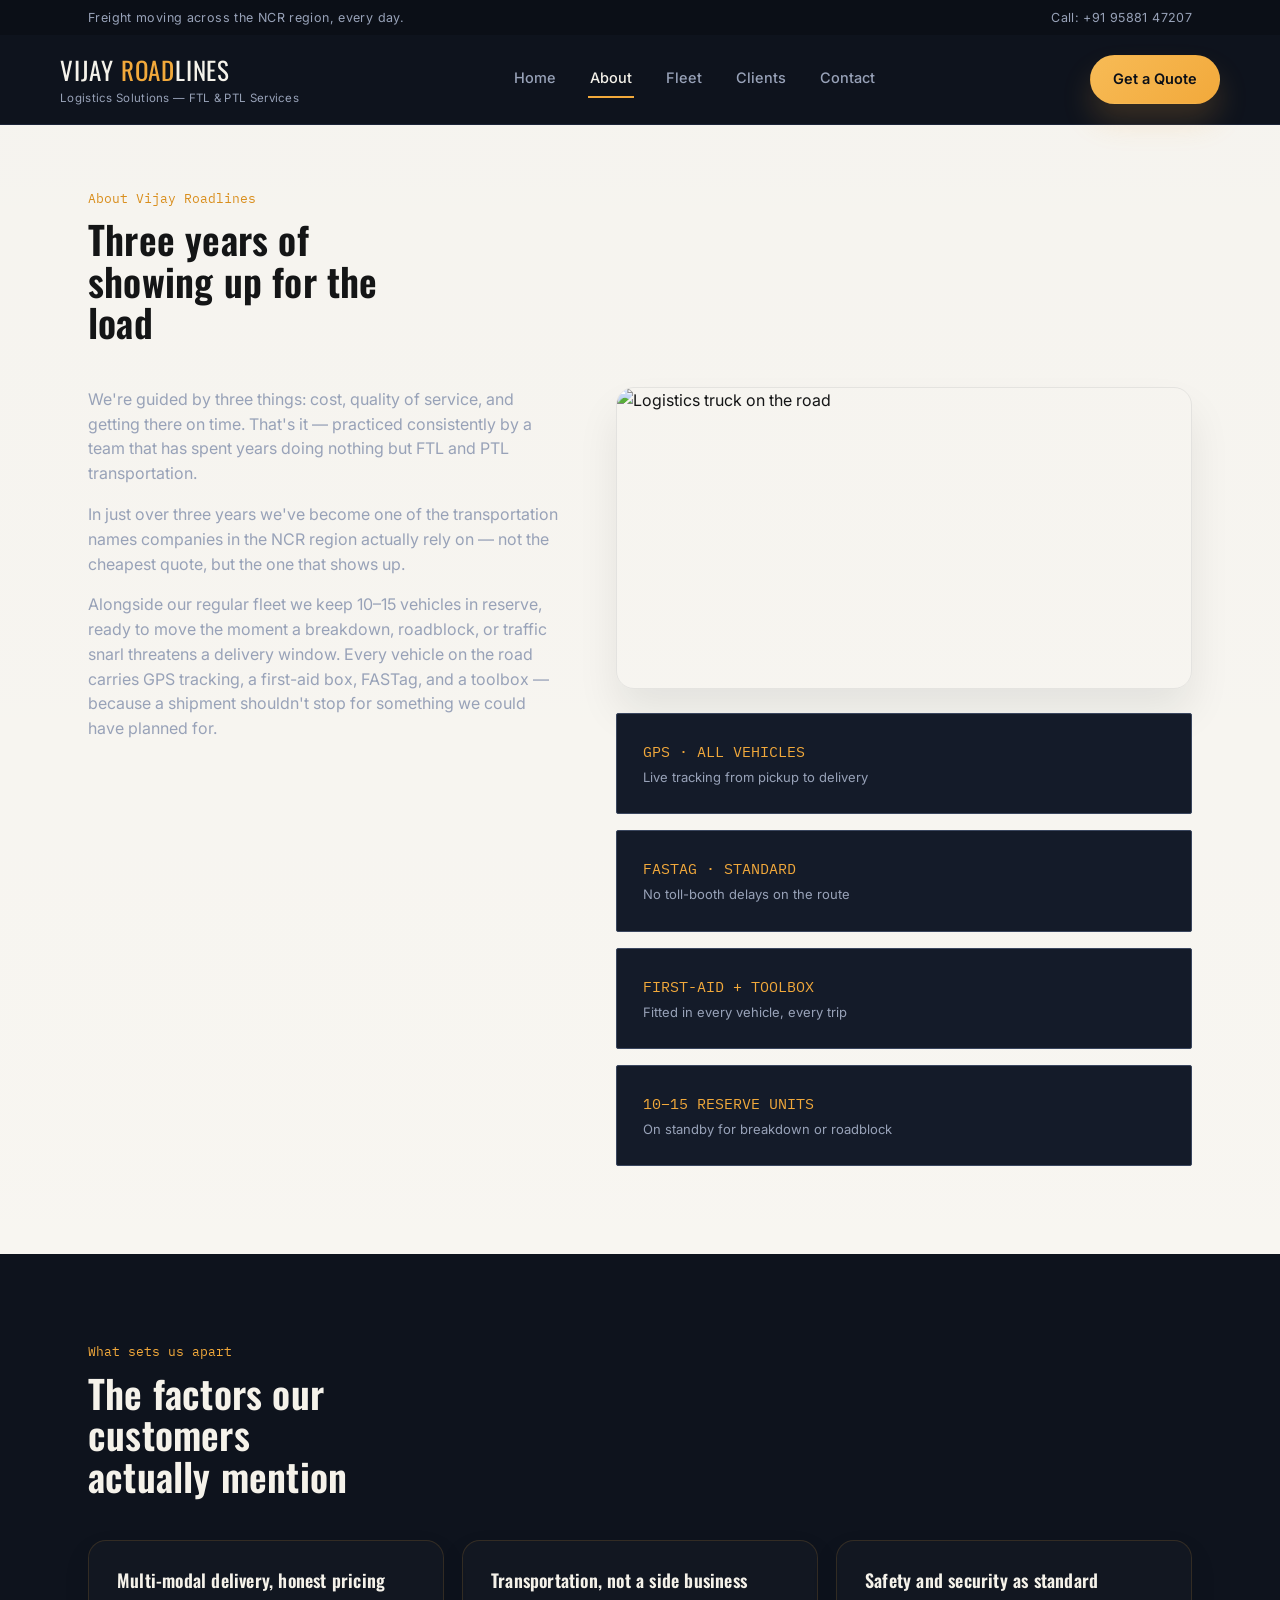
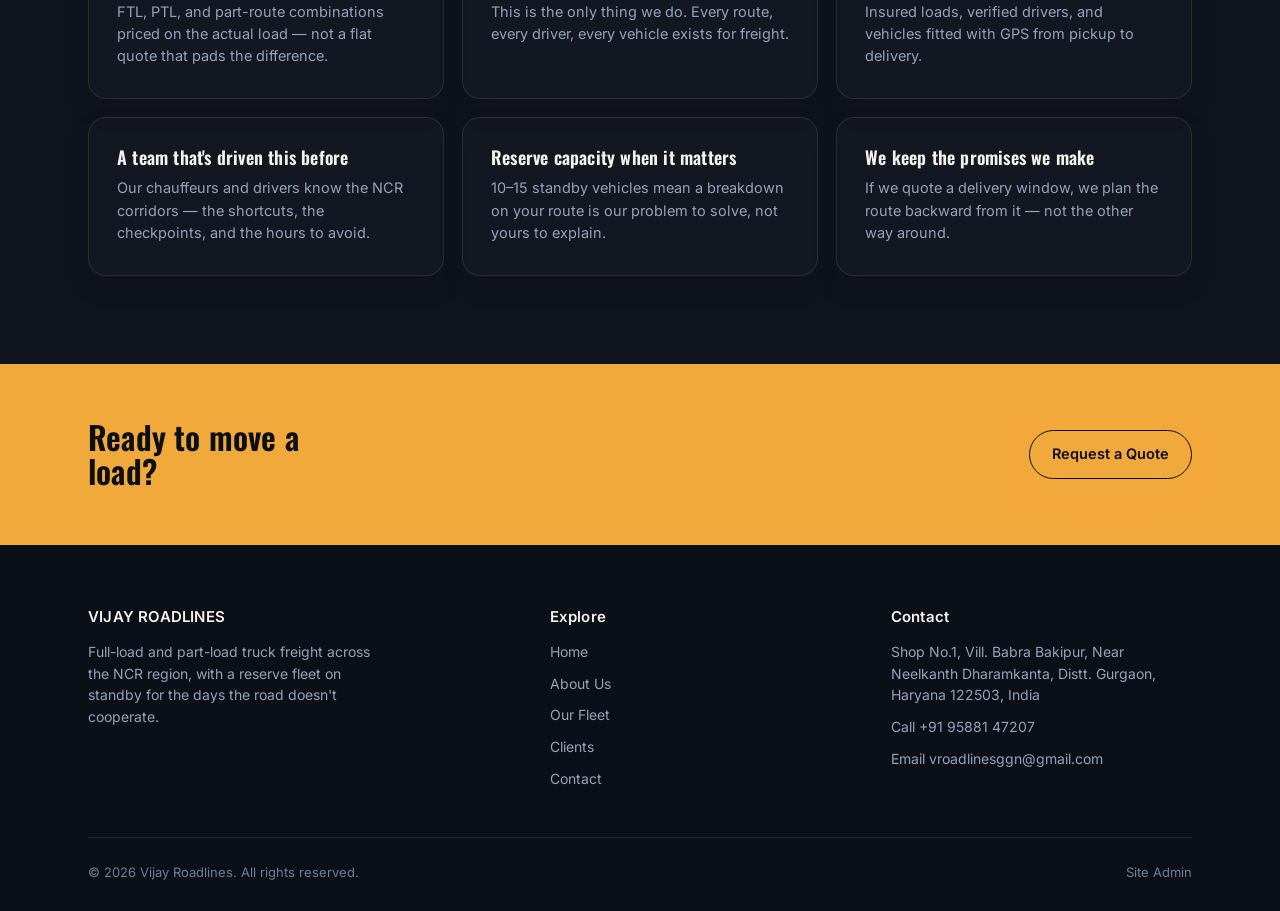
==== about.html @ 7ae30015 "Deploy Vijay Roadlines website" ====
<!doctype html>
<html lang="en">
<head>
<meta charset="UTF-8">
<meta name="viewport" content="width=device-width, initial-scale=1.0">
<title>About Us | Vijay Roadlines</title>
<meta name="description" content="Vijay Roadlines has moved FTL and PTL freight across the NCR region for over three years, with GPS-tracked vehicles and a standing reserve fleet.">
<link rel="icon" href="data:,">
<link rel="preconnect" href="https://fonts.googleapis.com">
<link rel="preconnect" href="https://fonts.gstatic.com" crossorigin>
<link href="https://fonts.googleapis.com/css2?family=Oswald:wght@500;600;700&family=Inter:wght@400;500;600;700&family=IBM+Plex+Mono:wght@500;600&display=swap" rel="stylesheet">
<link rel="stylesheet" href="css/style.css">
</head>
<body>
<div class="top-strip">
  <div class="container">
    <span>Freight moving across the NCR region, every day.</span>
    <a href="tel:+919588147207" data-cms-tel>Call: <span data-cms="site.phone">+91 95881 47207</span></a>
  </div>
</div>
<header class="site-header">
  <div class="container nav-row">
    <a href="index.html" class="brand">
      <span class="name">VIJAY <span>ROAD</span>LINES</span>
      <span class="tag" data-cms="site.tagline">Logistics Solutions — FTL & PTL Services</span>
    </a>
    <nav class="main-nav">
      <a href="index.html" class="">Home</a>
      <a href="about.html" class="active">About</a>
      <a href="fleet.html" class="">Fleet</a>
      <a href="clients.html" class="">Clients</a>
      <a href="contact.html" class="">Contact</a>
    </nav>
    <div class="nav-cta">
      <a href="contact.html" class="btn btn-amber">Get a Quote</a>
      <button class="menu-toggle" aria-label="Toggle menu">&#9776;</button>
    </div>
  </div>
  <div class="mobile-nav">
    <a href="index.html">Home</a>
    <a href="about.html">About</a>
    <a href="fleet.html">Fleet</a>
    <a href="clients.html">Clients</a>
    <a href="contact.html">Contact</a>
  </div>
</header>

<section style="padding-top:64px;">
  <div class="container">
    <div class="section-head">
      <span class="kicker" style="color:#d98e1d;" data-cms="about.kicker">About Vijay Roadlines</span>
      <h2>Three years of showing up for the load</h2>
    </div>
    <div class="about-split">
      <div class="about-copy">
        <p data-cms="about.body1">We're guided by three things: cost, quality of service, and getting there on time. That's it — practiced consistently by a team that has spent years doing nothing but FTL and PTL transportation.</p>
        <p data-cms="about.body2">In just over three years we've become one of the transportation names companies in the NCR region actually rely on — not the cheapest quote, but the one that shows up.</p>
        <p data-cms="about.body3">Alongside our regular fleet we keep 10&ndash;15 vehicles in reserve, ready to move the moment a breakdown, roadblock, or traffic snarl threatens a delivery window. Every vehicle on the road carries GPS tracking, a first-aid box, FASTag, and a toolbox &mdash; because a shipment shouldn't stop for something we could have planned for.</p>
      </div>
      <div class="about-side-panel">
        <div class="about-photo-card">
          <img src="https://images.unsplash.com/photo-1601584115197-04ecc0da31d7?auto=format&fit=crop&w=1000&q=80" alt="Logistics truck on the road">
        </div>
        <div class="figure"><div class="value">GPS &middot; ALL VEHICLES</div><div class="label">Live tracking from pickup to delivery</div></div>
        <div class="figure"><div class="value">FASTAG &middot; STANDARD</div><div class="label">No toll-booth delays on the route</div></div>
        <div class="figure"><div class="value">FIRST-AID + TOOLBOX</div><div class="label">Fitted in every vehicle, every trip</div></div>
        <div class="figure"><div class="value">10&ndash;15 RESERVE UNITS</div><div class="label">On standby for breakdown or roadblock</div></div>
      </div>
    </div>
  </div>
</section>

<section class="on-dark">
  <div class="container">
    <div class="section-head">
      <span class="kicker">What sets us apart</span>
      <h2>The factors our customers actually mention</h2>
    </div>
    <div class="why-grid" data-repeat="why"></div>
  </div>
</section>
<div class="cta-banner">
  <div class="container">
    <h2>Ready to move a load?</h2>
    <a href="contact.html" class="btn btn-outline-dark" style="border-color:#0b0f17;color:#0b0f17;">Request a Quote</a>
  </div>
</div>
<footer class="site-footer">
  <div class="container">
    <div class="footer-grid">
      <div>
        <h4>VIJAY ROADLINES</h4>
        <p style="max-width:34ch;color:#98a2b8;font-size:14px;">Full-load and part-load truck freight across the NCR region, with a reserve fleet on standby for the days the road doesn't cooperate.</p>
      </div>
      <div>
        <h4>Explore</h4>
        <ul>
          <li><a href="index.html">Home</a></li>
          <li><a href="about.html">About Us</a></li>
          <li><a href="fleet.html">Our Fleet</a></li>
          <li><a href="clients.html">Clients</a></li>
          <li><a href="contact.html">Contact</a></li>
        </ul>
      </div>
      <div>
        <h4>Contact</h4>
        <ul>
          <li data-cms="site.address">Shop No.1, Vill. Babra Bakipur, Near Neelkanth Dharamkanta, Distt. Gurgaon, Haryana 122503, India</li>
          <li><a href="tel:+919588147207" data-cms-tel>Call <span data-cms="site.phone">+91 95881 47207</span></a></li>
          <li><a href="mailto:vroadlinesggn@gmail.com" data-cms-mail>Email <span data-cms="site.email">vroadlinesggn@gmail.com</span></a></li>
        </ul>
      </div>
    </div>
    <div class="footer-bottom">
      <span>&copy; 2026 Vijay Roadlines. All rights reserved.</span>
      <a href="admin.html">Site Admin</a>
    </div>
  </div>
</footer>
<script src="js/site.js"></script>
</body>
</html>
---- css/style.css ----
/* ============================================================
   Vijay Roadlines — design tokens
   Palette: night asphalt + signal amber, a freight-manifest
   accent in mono type for specs/figures.
   ============================================================ */
:root {
	--navy-950: #0b0f17;
	--navy-900: #0e131d;
	--navy-800: #141b29;
	--navy-700: #1c2437;
	--steel-600: #3a465e;
	--steel-500: #5b6b88;
	--amber-500: #f2a93b;
	--amber-600: #d98e1d;
	--amber-100: #fce8c4;
	--paper-100: #f5f2ea;
	--paper-050: #faf8f3;
	--ink-900: #141516;
	--slate-400: #98a2b8;
	--slate-500: #727e93;
	--slate-600: #565f70;

	--font-display: 'Oswald', 'Arial Narrow', sans-serif;
	--font-body: 'Inter', -apple-system, BlinkMacSystemFont, sans-serif;
	--font-mono: 'IBM Plex Mono', 'Courier New', monospace;

	--container: 1160px;
}

*,
*::before,
*::after {
	box-sizing: border-box;
}

html {
	scroll-behavior: smooth;
}

body {
	margin: 0;
	font-family: var(--font-body);
	background:
		linear-gradient(180deg, rgba(15, 18, 25, 0.02), rgba(15, 18, 25, 0.00)),
		var(--paper-050);
	color: var(--ink-900);
	line-height: 1.55;
	-webkit-font-smoothing: antialiased;
}

img {
	max-width: 100%;
	display: block;
}

a {
	color: inherit;
	text-decoration: none;
}

h1,
h2,
h3,
h4 {
	font-family: var(--font-display);
	font-weight: 600;
	margin: 0;
	letter-spacing: 0.2px;
	line-height: 1.08;
}

p {
	margin: 0;
}

.container {
	max-width: var(--container);
	margin: 0 auto;
	padding: 0 28px;
}

:focus-visible {
	outline: 2px solid var(--amber-500);
	outline-offset: 3px;
}

/* ---------- dashed route rule (the one recurring motif) ---------- */
.route-rule {
	border: none;
	border-top: 2px dashed var(--amber-500);
	opacity: 0.55;
	margin: 0;
}

.route-rule.on-dark {
	opacity: 0.35;
}

/* ---------- header ---------- */
.top-strip {
	background: var(--navy-950);
	color: var(--slate-400);
	font-size: 12.5px;
	letter-spacing: 0.03em;
}

.top-strip .container {
	display: flex;
	justify-content: space-between;
	align-items: center;
	padding-top: 8px;
	padding-bottom: 8px;
	gap: 16px;
	flex-wrap: wrap;
}

.top-strip a:hover {
	color: var(--amber-500);
}

header.site-header {
	background: var(--navy-900);
	border-bottom: 1px solid var(--navy-700);
	position: sticky;
	top: 0;
	z-index: 50;
}

.nav-row {
	display: flex;
	align-items: center;
	justify-content: space-between;
	padding: 16px 0;
}

.brand {
	display: flex;
	flex-direction: column;
	color: var(--paper-100);
}

.brand .name {
	font-family: var(--font-display);
	font-size: 25px;
	letter-spacing: 0.8px;
}

.brand .name span {
	color: var(--amber-500);
}

.brand .tag {
	font-size: 11.5px;
	color: var(--slate-400);
	letter-spacing: 0.3px;
}

nav.main-nav {
	display: flex;
	align-items: center;
	gap: 30px;
}

nav.main-nav a {
	color: var(--slate-400);
	font-size: 14.5px;
	font-weight: 500;
	padding: 6px 2px;
	border-bottom: 2px solid transparent;
	transition: color .15s ease, border-color .15s ease;
}

nav.main-nav a:hover,
nav.main-nav a.active {
	color: var(--paper-100);
	border-color: var(--amber-500);
}

.btn {
	display: inline-flex;
	align-items: center;
	gap: 8px;
	font-family: var(--font-body);
	font-weight: 600;
	font-size: 14.5px;
	padding: 12px 22px;
	border-radius: 999px;
	border: 1px solid transparent;
	cursor: pointer;
	box-shadow: 0 10px 24px rgba(242, 169, 59, 0.18);
	transition: transform .12s ease, background .15s ease, border-color .15s ease, box-shadow .15s ease;
}

.btn:active {
	transform: translateY(1px);
}

.btn-amber {
	background: linear-gradient(135deg, #f7bb56 0%, #f2a93b 100%);
	color: var(--navy-950);
	box-shadow: 0 18px 30px rgba(242, 169, 59, 0.18);
}

.btn-amber:hover {
	background: linear-gradient(135deg, #f8c86d 0%, #e9961a 100%);
	box-shadow: 0 20px 32px rgba(242, 169, 59, 0.25);
}

.btn-outline {
	background: transparent;
	border-color: var(--steel-600);
	color: var(--paper-100);
}

.btn-outline:hover {
	border-color: var(--amber-500);
	color: var(--amber-500);
}

.btn-outline-dark {
	background: transparent;
	border-color: var(--steel-500);
	color: var(--ink-900);
}

.btn-outline-dark:hover {
	border-color: var(--navy-900);
}

.nav-cta {
	display: flex;
	align-items: center;
	gap: 14px;
}

.menu-toggle {
	display: none;
	background: none;
	border: none;
	color: var(--paper-100);
	font-size: 26px;
	cursor: pointer;
}

/* ---------- hero ---------- */
.hero {
	background:
		radial-gradient(circle at top left, rgba(242, 169, 59, 0.1), transparent 28%),
		linear-gradient(135deg, #0b0f17 0%, #101724 48%, #0d1219 100%);
	color: var(--paper-100);
	position: relative;
	overflow: hidden;
	padding: 76px 0 0;
}

.hero::before {
	content: "";
	position: absolute;
	inset: 0;
	background: linear-gradient(90deg, rgba(7, 10, 16, 0.82), rgba(7, 10, 16, 0.18));
	pointer-events: none;
}

.hero .container {
	display: grid;
	grid-template-columns: 1.2fr 1fr;
	gap: 52px;
	align-items: center;
	padding-bottom: 64px;
	position: relative;
	z-index: 1;
}

.hero-content {
	align-self: center;
}

.hero h1 {
	font-size: clamp(38px, 4.8vw, 68px);
	max-width: 12ch;
	letter-spacing: -0.03em;
}

.hero .subhead {
	margin-top: 22px;
	color: var(--slate-400);
	font-size: 16.5px;
	max-width: 54ch;
	line-height: 1.7;
	font-weight: 500;
}

.hero .cta-row {
	margin-top: 32px;
	display: flex;
	gap: 14px;
	flex-wrap: wrap;
}

.hero-visual {
	display: flex;
	flex-direction: column;
	gap: 22px;
}

.hero-photo-card {
	position: relative;
	border: 1px solid rgba(242, 169, 59, 0.45);
	border-radius: 24px;
	overflow: hidden;
	background: var(--navy-800);
	box-shadow: 0 34px 60px rgba(7, 10, 16, .4);
	transform: translateY(-4px);
}

.hero-photo-card img {
	width: 100%;
	height: 520px;
	object-fit: cover;
	display: block;
}

.hero-overlay {
	position: absolute;
	left: 20px;
	right: 20px;
	bottom: 20px;
	background: rgba(11, 15, 23, 0.82);
	border: 1px solid rgba(242, 169, 59, 0.4);
	backdrop-filter: blur(3px);
	padding: 14px 16px;
	border-radius: 12px;
	display: flex;
	flex-direction: column;
	gap: 4px;
}

.hero-overlay span {
	font-family: var(--font-mono);
	font-size: 11.5px;
	letter-spacing: 0.08em;
	text-transform: uppercase;
	color: var(--amber-500);
}

.hero-overlay strong {
	font-size: 19px;
	color: var(--paper-100);
}

.hero-stats {
	display: grid;
	grid-template-columns: repeat(3, minmax(0, 1fr));
	gap: 18px;
	padding: 18px 20px;
	background: rgba(255, 255, 255, 0.02);
	border: 1px solid rgba(242, 169, 59, 0.22);
	border-radius: 18px;
	backdrop-filter: blur(6px);
	box-shadow: 0 18px 34px rgba(10, 14, 20, 0.22);
}

.hero-stats .stat {
	padding: 4px 0;
}

.hero-stats .stat .value {
	font-family: var(--font-mono);
	font-size: 30px;
	color: var(--amber-500);
	line-height: 1;
}

.hero-stats .stat .label {
	margin-top: 6px;
	font-size: 12.5px;
	color: var(--slate-400);
}

.premium-showcase {
	background: var(--paper-050);
	padding: 28px 0 0;
}

.premium-grid {
	display: grid;
	grid-template-columns: 1.3fr 0.7fr;
	gap: 28px;
}

.premium-photo {
	position: relative;
	overflow: hidden;
	border-radius: 20px;
	border: 1px solid rgba(20, 27, 41, 0.08);
	box-shadow: 0 20px 40px rgba(17, 22, 30, .08);
}

.premium-photo img {
	width: 100%;
	height: 100%;
	object-fit: cover;
	display: block;
}

.large-photo {
	min-height: 360px;
}

.small-photo {
	min-height: 360px;
}

.photo-label {
	position: absolute;
	left: 18px;
	right: 18px;
	bottom: 18px;
	background: rgba(11, 15, 23, 0.72);
	border: 1px solid rgba(242, 169, 59, 0.38);
	backdrop-filter: blur(2px);
	color: var(--paper-100);
	padding: 14px 16px;
	border-radius: 12px;
}

.photo-label span {
	display: block;
	font-family: var(--font-mono);
	font-size: 11px;
	letter-spacing: 0.07em;
	text-transform: uppercase;
	color: var(--amber-500);
	margin-bottom: 4px;
}

.photo-label strong {
	font-size: 20px;
}

/* ---------- generic section ---------- */
section {
	padding: 88px 0;
}

.section-head {
	max-width: 640px;
	margin-bottom: 44px;
}

.kicker {
	font-family: var(--font-mono);
	font-size: 12.5px;
	color: var(--amber-600);
	margin-bottom: 10px;
	display: block;
}

.section-head h2 {
	font-size: clamp(28px, 3vw, 42px);
	max-width: 14ch;
}

.section-head .lede {
	margin-top: 14px;
	color: var(--slate-600);
	font-size: 16px;
	max-width: 56ch;
}

.on-dark {
	background: var(--navy-900);
	color: var(--paper-100);
}

.on-dark .lede {
	color: var(--slate-400);
}

.on-dark .kicker {
	color: var(--amber-500);
}

/* ---------- about split ---------- */
.about-split {
	display: grid;
	grid-template-columns: 0.9fr 1.1fr;
	gap: 56px;
	align-items: start;
}

.about-side-panel {
	display: flex;
	flex-direction: column;
	gap: 16px;
}

.about-photo-card {
	border-radius: 18px;
	overflow: hidden;
	border: 1px solid rgba(20, 27, 41, 0.08);
	box-shadow: 0 24px 42px rgba(17, 22, 30, .08);
	margin-bottom: 8px;
}

.about-photo-card img {
	width: 100%;
	height: 300px;
	object-fit: cover;
	display: block;
}

.about-split .figure {
	border: 1px solid var(--steel-600);
	border-radius: 2px;
	padding: 26px;
	background: var(--navy-800);
}

.about-split .figure .value {
	font-family: var(--font-mono);
	color: var(--amber-500);
	font-size: 15px;
}

.about-split .figure .label {
	font-size: 13px;
	color: var(--slate-400);
	margin-top: 4px;
}

.about-copy p+p {
	margin-top: 16px;
}

.about-copy {
	color: var(--slate-400);
	font-size: 16px;
}

/* ---------- why-us grid ---------- */
.why-grid {
	display: grid;
	grid-template-columns: repeat(3, 1fr);
	gap: 18px;
}

.why-item {
	background: rgba(255, 255, 255, 0.02);
	border: 1px solid rgba(242, 169, 59, 0.15);
	border-radius: 18px;
	padding: 30px 28px;
	box-shadow: 0 12px 28px rgba(11, 15, 23, 0.08);
	transition: transform .15s ease, border-color .15s ease, box-shadow .15s ease;
}

.why-item:hover {
	transform: translateY(-3px);
	border-color: rgba(242, 169, 59, 0.35);
	box-shadow: 0 18px 30px rgba(11, 15, 23, 0.12);
}

.why-item h3 {
	font-size: 18px;
	color: var(--paper-100);
	margin-bottom: 10px;
}

.why-item p {
	color: var(--slate-400);
	font-size: 14.5px;
}

/* ---------- process ---------- */
.process-rail {
	position: relative;
	display: grid;
	grid-template-columns: repeat(4, 1fr);
	gap: 18px;
}

.process-step {
	position: relative;
	padding: 26px 22px 20px;
	background: var(--paper-050);
	border: 1px solid rgba(20, 27, 41, 0.08);
	border-radius: 18px;
	box-shadow: 0 10px 22px rgba(17, 22, 30, 0.04);
}

.process-step .num {
	width: 34px;
	height: 34px;
	border-radius: 50%;
	background: linear-gradient(135deg, var(--amber-500), var(--amber-600));
	border: none;
	color: var(--navy-950);
	font-family: var(--font-mono);
	font-size: 13px;
	display: flex;
	align-items: center;
	justify-content: center;
	position: relative;
	z-index: 1;
	margin-bottom: 20px;
	box-shadow: 0 8px 16px rgba(242, 169, 59, 0.26);
}

.process-step h3 {
	font-size: 17px;
	margin-bottom: 8px;
}

.process-step p {
	color: var(--slate-600);
	font-size: 14px;
	line-height: 1.7;
}

/* ---------- fleet manifest table ---------- */
.fleet-visual {
	margin-bottom: 24px;
	overflow: hidden;
	border-radius: 18px;
	border: 1px solid rgba(20, 27, 41, 0.08);
	box-shadow: 0 24px 42px rgba(17, 22, 30, .08);
}

.fleet-visual img {
	display: block;
	width: 100%;
	height: 360px;
	object-fit: cover;
}

.manifest {
	width: 100%;
	border-collapse: collapse;
	font-family: var(--font-mono);
	font-size: 14.5px;
}

.manifest thead th {
	text-align: left;
	font-family: var(--font-body);
	font-weight: 600;
	font-size: 13px;
	color: var(--slate-500);
	border-bottom: 2px solid var(--navy-900);
	padding: 12px 16px;
}

.manifest tbody td {
	padding: 20px 16px;
	border-bottom: 1px solid #dcd7c9;
	vertical-align: top;
}

.manifest tbody tr:hover {
	background: var(--amber-100);
}

.manifest .cat {
	font-family: var(--font-body);
	font-weight: 600;
	font-size: 15.5px;
}

/* ---------- services rows ---------- */
.service-row {
	display: grid;
	grid-template-columns: 220px 1fr;
	gap: 32px;
	padding: 28px 0;
	border-bottom: 1px solid #dcd7c9;
}

.service-row h3 {
	font-size: 20px;
}

.service-row p {
	color: var(--slate-600);
	font-size: 15px;
	max-width: 60ch;
}

/* ---------- clients ---------- */
.client-strip {
	display: flex;
	flex-wrap: wrap;
	gap: 14px;
}

.client-chip {
	font-family: var(--font-mono);
	font-size: 14.5px;
	border: 1px solid rgba(242, 169, 59, 0.25);
	background: rgba(242, 169, 59, 0.04);
	color: var(--paper-100);
	padding: 12px 20px;
	border-radius: 999px;
	box-shadow: 0 8px 18px rgba(11, 15, 23, 0.08);
}

/* ---------- contact ---------- */
.contact-grid {
	display: grid;
	grid-template-columns: 1fr 1fr;
	gap: 56px;
}

.contact-side-panel {
	display: flex;
	flex-direction: column;
}

.contact-photo-card {
	overflow: hidden;
	border-radius: 12px;
	border: 1px solid rgba(242, 169, 59, 0.28);
	margin-bottom: 8px;
}

.contact-photo-card img {
	width: 100%;
	height: 220px;
	object-fit: cover;
	display: block;
}

.info-line {
	display: flex;
	gap: 14px;
	padding: 14px 0;
	border-bottom: 1px solid var(--navy-700);
}

.info-line .k {
	width: 110px;
	color: var(--slate-400);
	font-size: 13px;
	font-family: var(--font-mono);
	flex-shrink: 0;
	padding-top: 2px;
}

.info-line .v {
	font-size: 15.5px;
}

form.contact-form {
	display: flex;
	flex-direction: column;
	gap: 16px;
}

form.contact-form label {
	font-size: 13px;
	color: var(--slate-600);
	margin-bottom: 6px;
	display: block;
}

form.contact-form input,
form.contact-form select,
form.contact-form textarea {
	width: 100%;
	font-family: var(--font-body);
	font-size: 15px;
	padding: 12px 14px;
	border: 1px solid #c9c3b2;
	border-radius: 3px;
	background: var(--paper-050);
	color: var(--ink-900);
}

form.contact-form textarea {
	resize: vertical;
	min-height: 110px;
}

.form-row-2 {
	display: grid;
	grid-template-columns: 1fr 1fr;
	gap: 16px;
}

.form-note {
	font-size: 12.5px;
	color: var(--slate-600);
	margin-top: 6px;
}

/* ---------- CTA banner ---------- */
.cta-banner {
	background: var(--amber-500);
	color: var(--navy-950);
	padding: 56px 0;
}

.cta-banner .container {
	display: flex;
	align-items: center;
	justify-content: space-between;
	gap: 24px;
	flex-wrap: wrap;
}

.cta-banner h2 {
	font-size: clamp(24px, 3vw, 32px);
	max-width: 14ch;
}

/* ---------- footer ---------- */
footer.site-footer {
	background: var(--navy-950);
	color: var(--slate-400);
	padding: 64px 0 28px;
}

.footer-grid {
	display: grid;
	grid-template-columns: 1.4fr 1fr 1fr;
	gap: 40px;
}

.footer-grid h4 {
	color: var(--paper-100);
	font-size: 15px;
	margin-bottom: 16px;
	font-family: var(--font-body);
}

.footer-grid ul {
	list-style: none;
	margin: 0;
	padding: 0;
	display: flex;
	flex-direction: column;
	gap: 10px;
	font-size: 14px;
}

.footer-grid ul a:hover {
	color: var(--amber-500);
}

.footer-bottom {
	margin-top: 48px;
	padding-top: 24px;
	border-top: 1px solid var(--navy-700);
	display: flex;
	justify-content: space-between;
	font-size: 13px;
	color: var(--slate-500);
	flex-wrap: wrap;
	gap: 10px;
}

.footer-bottom a:hover {
	color: var(--amber-500);
}

/* ---------- utility ---------- */
.pill {
	display: inline-block;
	font-family: var(--font-mono);
	font-size: 12px;
	color: var(--amber-500);
	border: 1px solid var(--amber-600);
	padding: 4px 10px;
	border-radius: 2px;
	margin-bottom: 18px;
}

/* ---------- responsive ---------- */
@media (max-width:900px) {
	nav.main-nav {
		display: none;
	}

	.menu-toggle {
		display: block;
	}

	.hero .container {
		grid-template-columns: 1fr;
	}

	.hero-stats {
		border-left: none;
		border-top: 2px dashed var(--amber-500);
		padding-left: 0;
		padding-top: 24px;
		flex-direction: row;
		flex-wrap: wrap;
		gap: 28px;
	}

	.about-split {
		grid-template-columns: 1fr;
	}

	.why-grid {
		grid-template-columns: 1fr 1fr;
	}

	.process-rail {
		grid-template-columns: 1fr 1fr;
		row-gap: 32px;
	}

	.process-rail::before {
		display: none;
	}

	.contact-grid {
		grid-template-columns: 1fr;
	}

	.footer-grid {
		grid-template-columns: 1fr 1fr;
	}

	.service-row {
		grid-template-columns: 1fr;
		gap: 10px;
	}
}

@media (max-width:560px) {
	.why-grid {
		grid-template-columns: 1fr;
	}

	.process-rail {
		grid-template-columns: 1fr;
	}

	.form-row-2 {
		grid-template-columns: 1fr;
	}

	.footer-grid {
		grid-template-columns: 1fr;
	}

	.cta-banner .container {
		flex-direction: column;
		align-items: flex-start;
	}
}

/* nav mobile drawer */
.mobile-nav {
	display: none;
	flex-direction: column;
	background: var(--navy-900);
	border-top: 1px solid var(--navy-700);
	padding: 10px 0;
}

.mobile-nav.open {
	display: flex;
}

.mobile-nav a {
	color: var(--slate-400);
	padding: 12px 28px;
	font-size: 15px;
}

.mobile-nav a:hover {
	color: var(--amber-500);
}
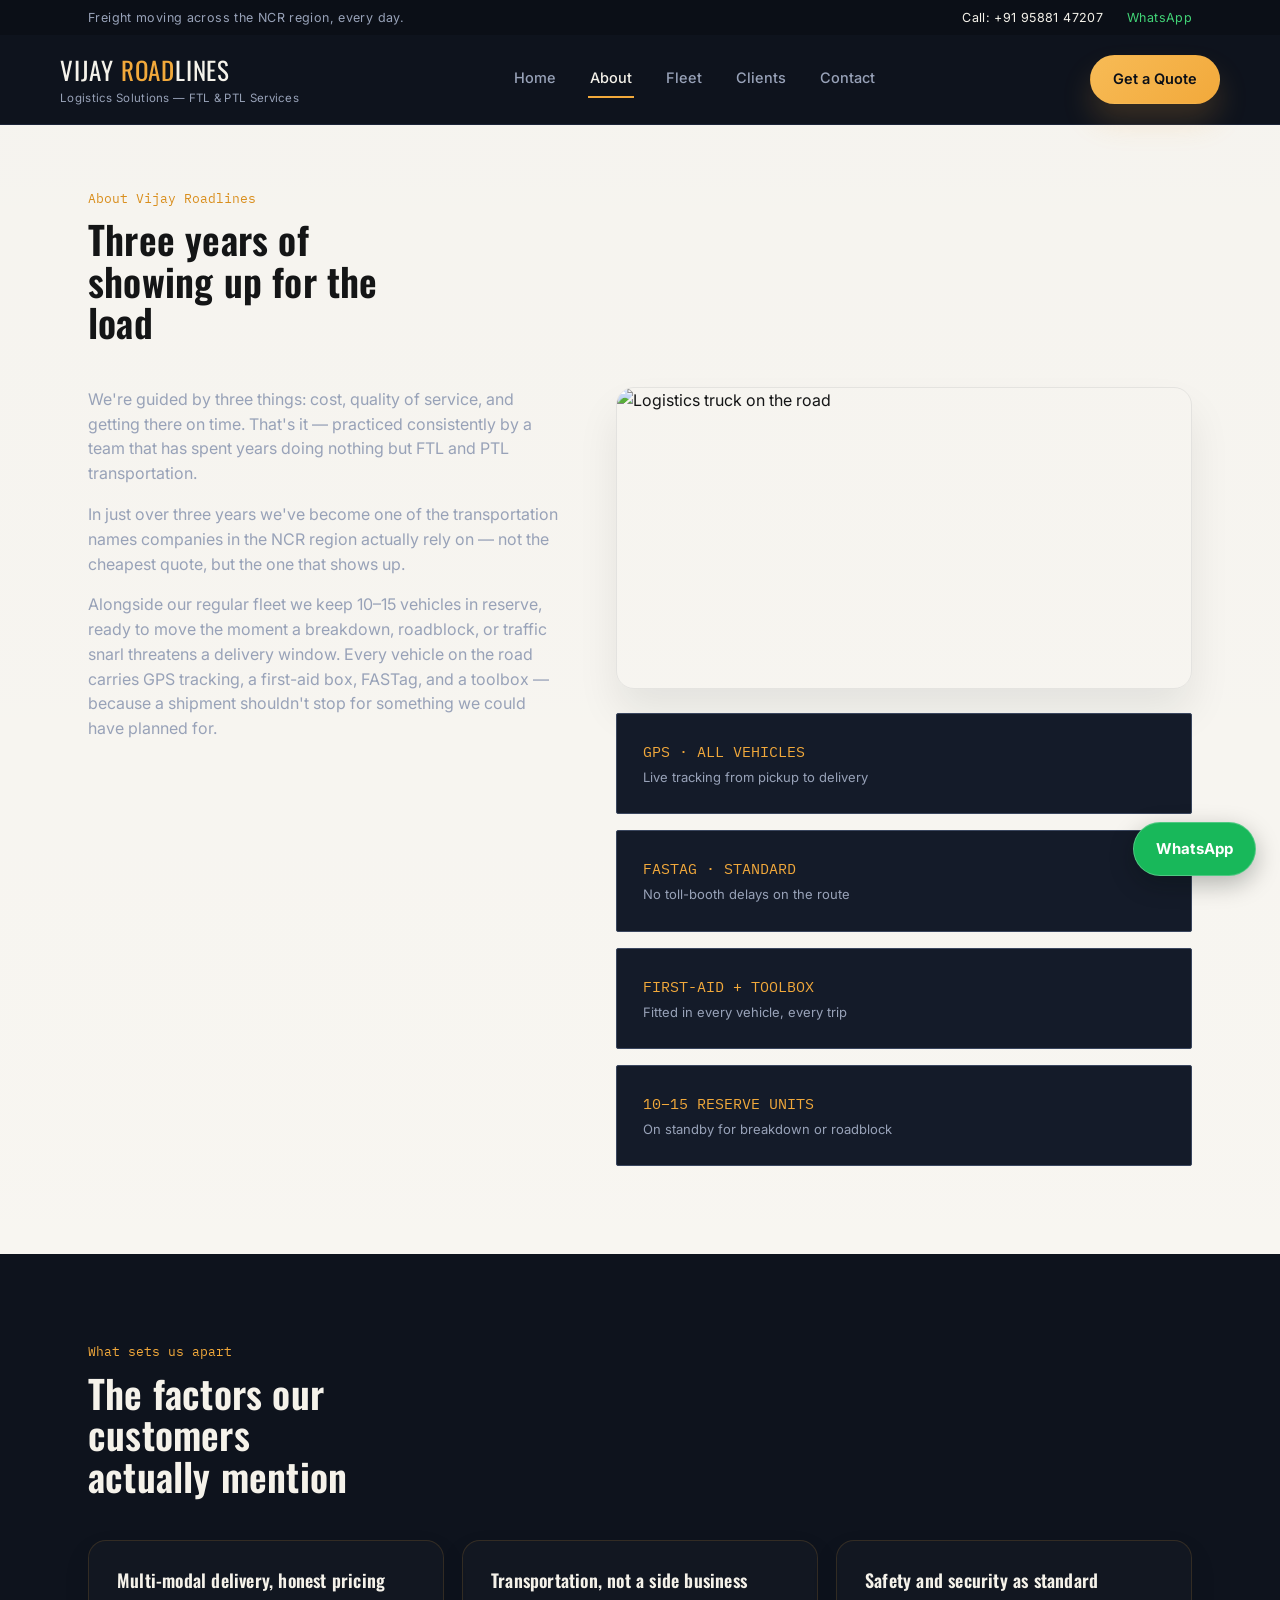
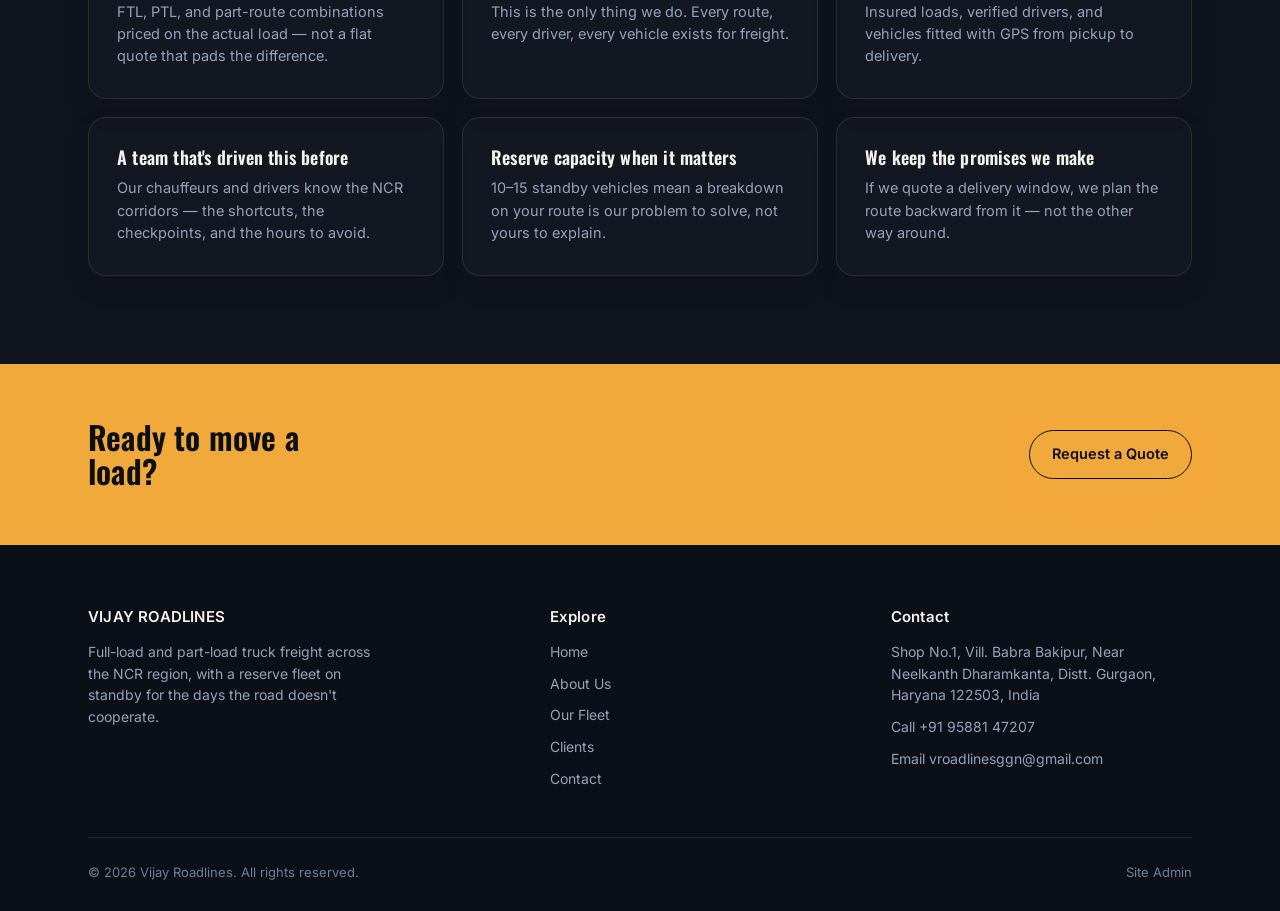
==== commit 4e68eb9e: "Add quick call and WhatsApp contacts" ====
--- a/about.html
+++ b/about.html
@@ -15,7 +15,10 @@
 <div class="top-strip">
   <div class="container">
     <span>Freight moving across the NCR region, every day.</span>
-    <a href="tel:+919588147207" data-cms-tel>Call: <span data-cms="site.phone">+91 95881 47207</span></a>
+    <div class="top-strip-actions">
+      <a href="tel:+919588147207" data-cms-tel>Call: <span data-cms="site.phone">+91 95881 47207</span></a>
+      <a href="https://wa.me/919588147207" data-cms-wa>WhatsApp</a>
+    </div>
   </div>
 </div>
 <header class="site-header">
@@ -44,6 +47,8 @@
     <a href="contact.html">Contact</a>
   </div>
 </header>
+
+<a class="whatsapp-float" href="https://wa.me/919588147207" data-cms-wa aria-label="Chat with Vijay Roadlines on WhatsApp">WhatsApp</a>
 
 <section style="padding-top:64px;">
   <div class="container">
--- a/css/style.css
+++ b/css/style.css
@@ -114,8 +114,48 @@
 	flex-wrap: wrap;
 }
 
-.top-strip a:hover {
-	color: var(--amber-500);
+.top-strip-actions {
+	display: flex;
+	align-items: center;
+	gap: 24px;
+}
+
+.top-strip-actions a {
+	color: var(--paper-100);
+	white-space: nowrap;
+}
+
+.top-strip-actions a[data-cms-wa] {
+	color: #42d477;
+}
+
+.top-strip-actions a:hover {
+	color: var(--amber-500);
+}
+
+.whatsapp-float {
+	position: fixed;
+	right: 24px;
+	bottom: 24px;
+	z-index: 60;
+	display: inline-flex;
+	align-items: center;
+	justify-content: center;
+	min-height: 54px;
+	padding: 0 22px;
+	border: 1px solid rgba(255, 255, 255, 0.24);
+	border-radius: 999px;
+	background: #18b85a;
+	color: #fff;
+	font-size: 15px;
+	font-weight: 700;
+	box-shadow: 0 8px 24px rgba(5, 16, 11, 0.28);
+	transition: transform .15s ease, background .15s ease;
+}
+
+.whatsapp-float:hover {
+	transform: translateY(-2px);
+	background: #119c4a;
 }
 
 header.site-header {
@@ -930,6 +970,34 @@
 }
 
 @media (max-width:560px) {
+	.top-strip .container {
+		justify-content: center;
+		padding-top: 7px;
+		padding-bottom: 7px;
+	}
+
+	.top-strip .container > span {
+		display: none;
+	}
+
+	.top-strip-actions {
+		width: 100%;
+		justify-content: center;
+		gap: 18px;
+	}
+
+	.top-strip-actions a {
+		font-size: 12px;
+	}
+
+	.whatsapp-float {
+		right: 14px;
+		bottom: 14px;
+		min-height: 48px;
+		padding: 0 18px;
+		font-size: 14px;
+	}
+
 	.why-grid {
 		grid-template-columns: 1fr;
 	}
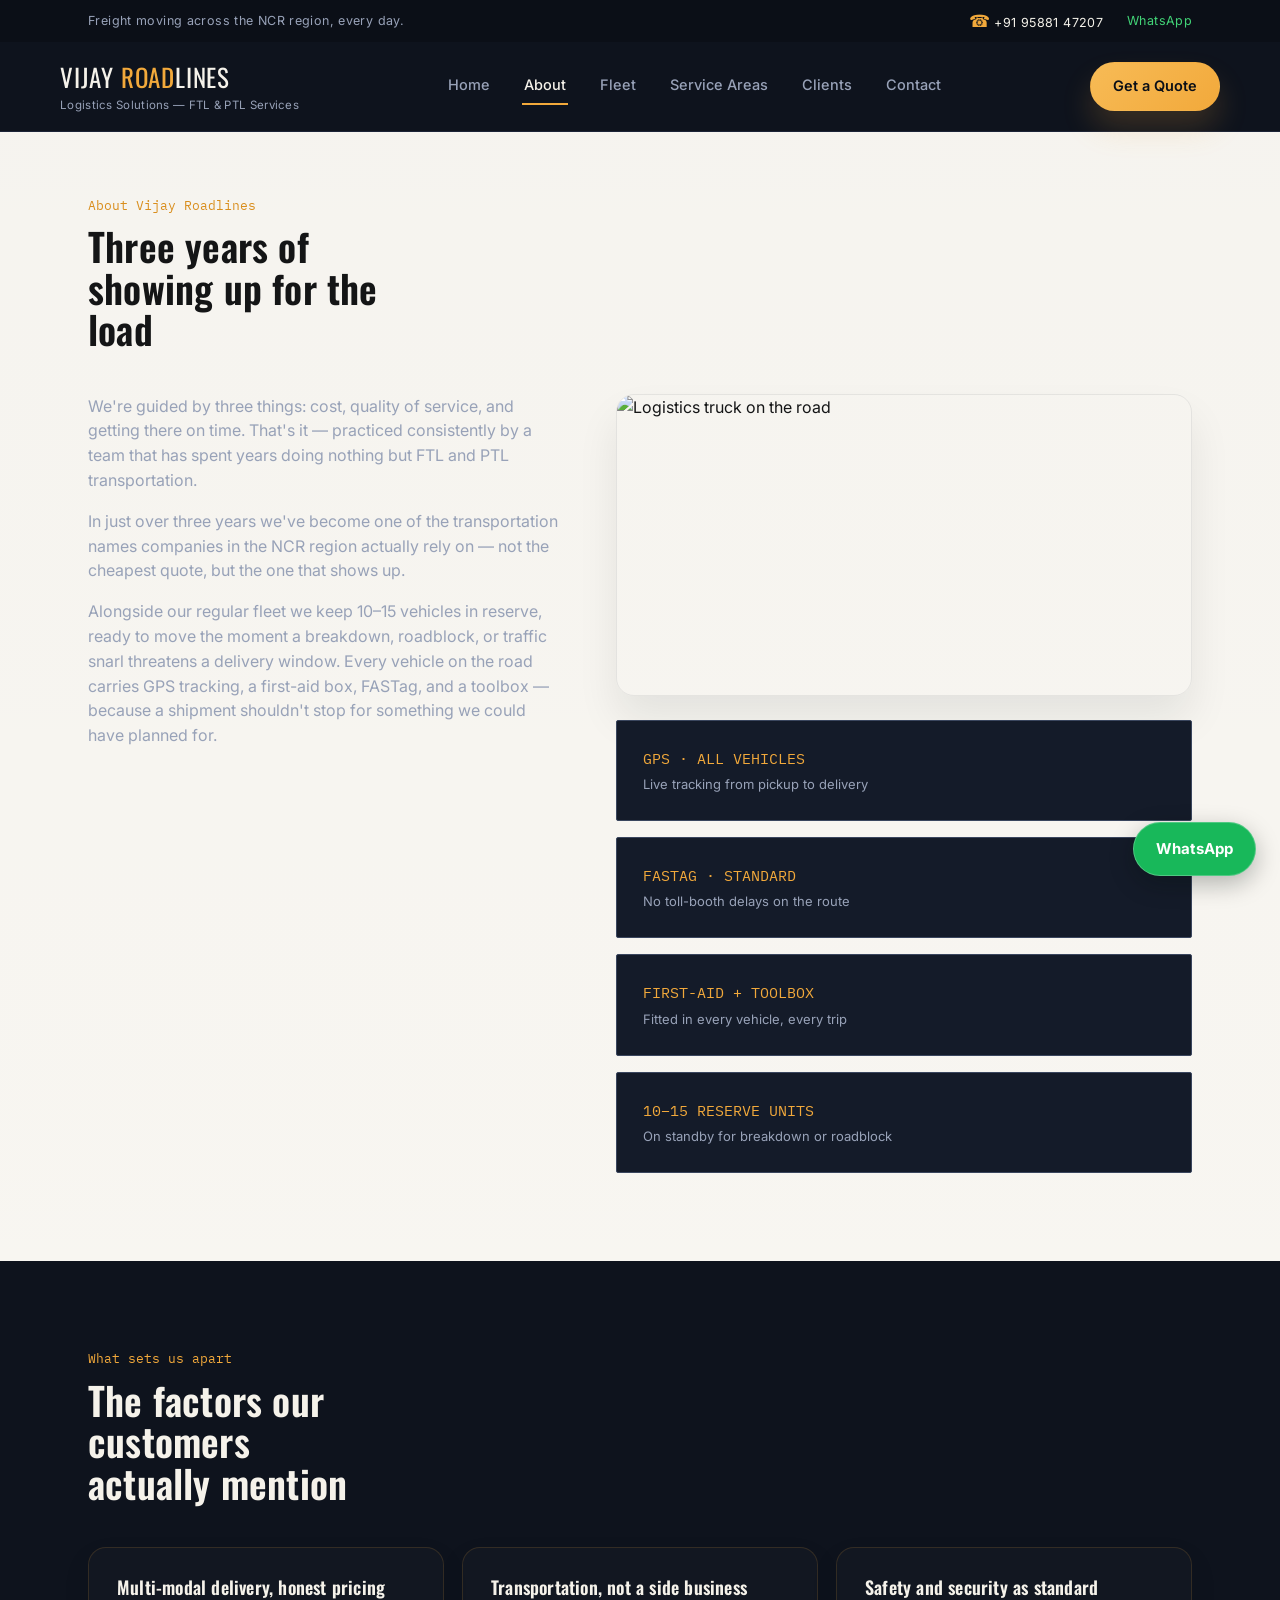
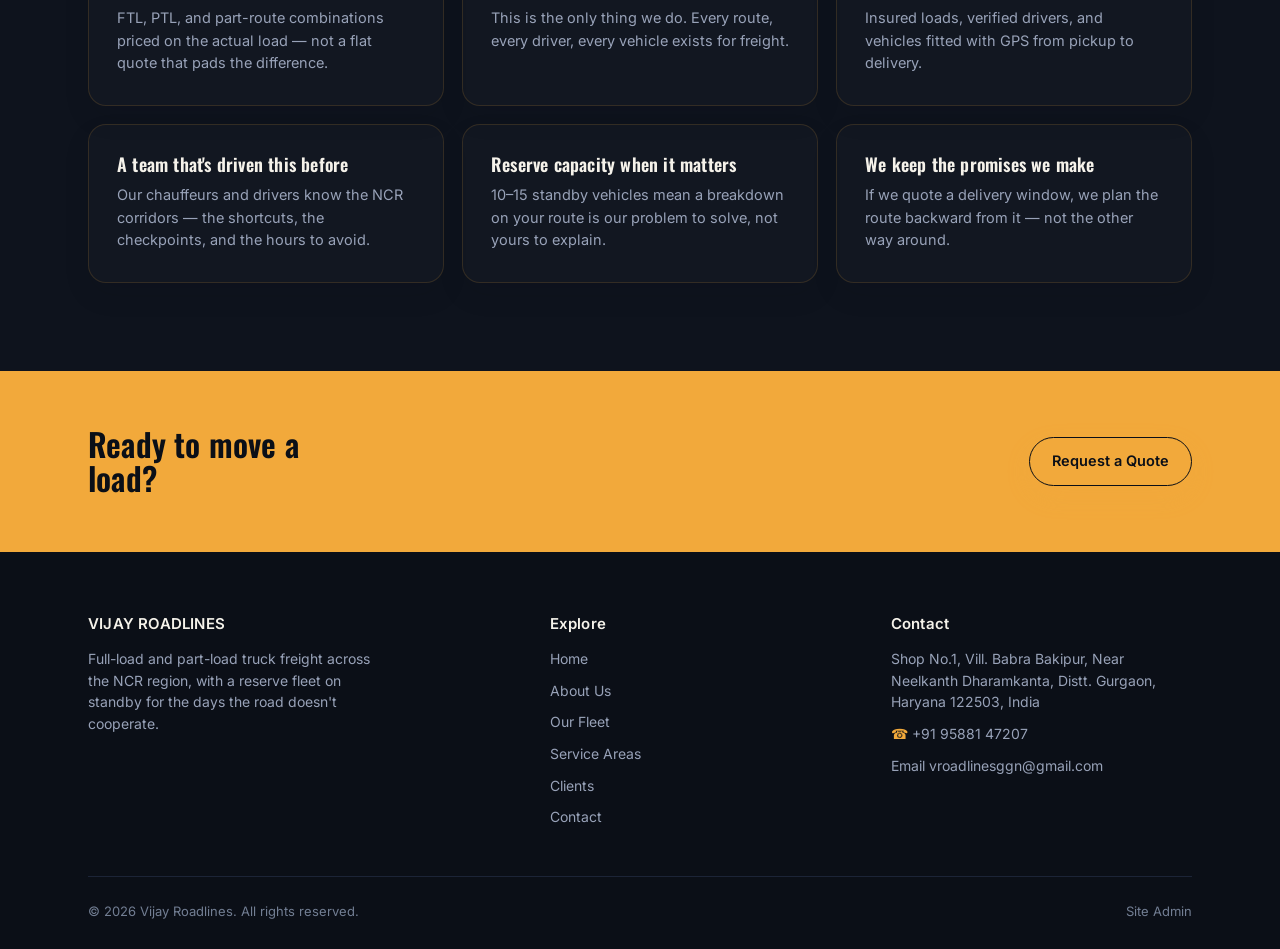
==== commit 3a4a19e1: "Complete contact and discovery improvements" ====
--- a/about.html
+++ b/about.html
@@ -5,6 +5,15 @@
 <meta name="viewport" content="width=device-width, initial-scale=1.0">
 <title>About Us | Vijay Roadlines</title>
 <meta name="description" content="Vijay Roadlines has moved FTL and PTL freight across the NCR region for over three years, with GPS-tracked vehicles and a standing reserve fleet.">
+<link rel="canonical" href="https://akashy31.github.io/vijay-roadlines-website/about.html">
+<meta property="og:type" content="website">
+<meta property="og:site_name" content="Vijay Roadlines">
+<meta property="og:title" content="About Vijay Roadlines">
+<meta property="og:description" content="Learn about Vijay Roadlines and its FTL and PTL freight services in Gurgaon and NCR.">
+<meta property="og:url" content="https://akashy31.github.io/vijay-roadlines-website/about.html">
+<meta property="og:image" content="https://images.unsplash.com/photo-1601584115197-04ecc0da31d7?auto=format&amp;fit=crop&amp;w=1200&amp;q=80">
+<meta property="og:image:alt" content="Representative freight truck on a highway">
+<meta name="twitter:card" content="summary">
 <link rel="icon" href="data:,">
 <link rel="preconnect" href="https://fonts.googleapis.com">
 <link rel="preconnect" href="https://fonts.gstatic.com" crossorigin>
@@ -16,7 +25,7 @@
   <div class="container">
     <span>Freight moving across the NCR region, every day.</span>
     <div class="top-strip-actions">
-      <a href="tel:+919588147207" data-cms-tel>Call: <span data-cms="site.phone">+91 95881 47207</span></a>
+      <a class="top-phone-link" href="tel:+919588147207" data-cms-tel aria-label="Call Vijay Roadlines"><span aria-hidden="true">&#9742;</span> <span data-cms="site.phone">+91 95881 47207</span></a>
       <a href="https://wa.me/919588147207" data-cms-wa>WhatsApp</a>
     </div>
   </div>
@@ -31,6 +40,7 @@
       <a href="index.html" class="">Home</a>
       <a href="about.html" class="active">About</a>
       <a href="fleet.html" class="">Fleet</a>
+      <a href="service-area.html">Service Areas</a>
       <a href="clients.html" class="">Clients</a>
       <a href="contact.html" class="">Contact</a>
     </nav>
@@ -43,6 +53,7 @@
     <a href="index.html">Home</a>
     <a href="about.html">About</a>
     <a href="fleet.html">Fleet</a>
+    <a href="service-area.html">Service Areas</a>
     <a href="clients.html">Clients</a>
     <a href="contact.html">Contact</a>
   </div>
@@ -103,6 +114,7 @@
           <li><a href="index.html">Home</a></li>
           <li><a href="about.html">About Us</a></li>
           <li><a href="fleet.html">Our Fleet</a></li>
+          <li><a href="service-area.html">Service Areas</a></li>
           <li><a href="clients.html">Clients</a></li>
           <li><a href="contact.html">Contact</a></li>
         </ul>
@@ -111,7 +123,7 @@
         <h4>Contact</h4>
         <ul>
           <li data-cms="site.address">Shop No.1, Vill. Babra Bakipur, Near Neelkanth Dharamkanta, Distt. Gurgaon, Haryana 122503, India</li>
-          <li><a href="tel:+919588147207" data-cms-tel>Call <span data-cms="site.phone">+91 95881 47207</span></a></li>
+          <li><a href="tel:+919588147207" data-cms-tel aria-label="Call Vijay Roadlines"><span aria-hidden="true">&#9742;</span> <span data-cms="site.phone">+91 95881 47207</span></a></li>
           <li><a href="mailto:vroadlinesggn@gmail.com" data-cms-mail>Email <span data-cms="site.email">vroadlinesggn@gmail.com</span></a></li>
         </ul>
       </div>
--- a/css/style.css
+++ b/css/style.css
@@ -129,6 +129,15 @@
 	color: #42d477;
 }
 
+.top-strip-actions .top-phone-link>span:first-child {
+	color: var(--amber-500);
+	font-size: 17px;
+}
+
+[aria-label="Call Vijay Roadlines"]>span[aria-hidden="true"] {
+	color: var(--amber-500);
+}
+
 .top-strip-actions a:hover {
 	color: var(--amber-500);
 }
@@ -659,7 +668,7 @@
 
 /* ---------- fleet manifest table ---------- */
 .fleet-visual {
-	margin-bottom: 24px;
+	margin: 0 0 24px;
 	overflow: hidden;
 	border-radius: 18px;
 	border: 1px solid rgba(20, 27, 41, 0.08);
@@ -673,37 +682,46 @@
 	object-fit: cover;
 }
 
-.manifest {
-	width: 100%;
-	border-collapse: collapse;
+.fleet-visual figcaption {
+	padding: 9px 14px;
+	background: var(--navy-900);
+	color: var(--slate-400);
+	font-size: 12px;
+}
+
+.fleet-availability-note {
+	margin-bottom: 18px;
+}
+
+.fleet-card-grid {
+	display: grid;
+	grid-template-columns: repeat(2, minmax(0, 1fr));
+	gap: 1px;
+	background: #dcd7c9;
+	border: 1px solid #dcd7c9;
+}
+
+.fleet-card {
+	min-height: 180px;
+	padding: 24px;
+	background: var(--paper-050);
+}
+
+.fleet-card-range {
+	margin-bottom: 10px;
 	font-family: var(--font-mono);
-	font-size: 14.5px;
-}
-
-.manifest thead th {
-	text-align: left;
-	font-family: var(--font-body);
-	font-weight: 600;
 	font-size: 13px;
-	color: var(--slate-500);
-	border-bottom: 2px solid var(--navy-900);
-	padding: 12px 16px;
-}
-
-.manifest tbody td {
-	padding: 20px 16px;
-	border-bottom: 1px solid #dcd7c9;
-	vertical-align: top;
-}
-
-.manifest tbody tr:hover {
-	background: var(--amber-100);
-}
-
-.manifest .cat {
-	font-family: var(--font-body);
-	font-weight: 600;
-	font-size: 15.5px;
+	color: var(--amber-600);
+}
+
+.fleet-card h3 {
+	margin-bottom: 8px;
+	font-size: 20px;
+}
+
+.fleet-card>p:last-child {
+	color: var(--slate-600);
+	font-size: 14px;
 }
 
 /* ---------- services rows ---------- */
@@ -743,6 +761,59 @@
 	box-shadow: 0 8px 18px rgba(11, 15, 23, 0.08);
 }
 
+.service-coverage {
+	display: grid;
+	grid-template-columns: 1.2fr 0.8fr;
+	gap: 48px;
+	align-items: start;
+}
+
+.coverage-heading {
+	margin-bottom: 12px;
+	font-size: 25px;
+}
+
+.coverage-copy {
+	max-width: 58ch;
+	margin-bottom: 22px;
+	color: var(--slate-600);
+}
+
+.coverage-panel {
+	padding: 28px;
+	background: var(--navy-900);
+	color: var(--paper-100);
+	border-left: 3px solid var(--amber-500);
+}
+
+.coverage-panel h3 {
+	margin-bottom: 12px;
+	font-size: 21px;
+}
+
+.coverage-panel p,
+.coverage-panel address {
+	color: var(--slate-400);
+	font-style: normal;
+	font-size: 14px;
+}
+
+.coverage-panel address {
+	margin: 14px 0;
+}
+
+.text-link {
+	display: inline-block;
+	margin-top: 6px;
+	color: var(--amber-500);
+	text-decoration: underline;
+	text-underline-offset: 3px;
+}
+
+.text-link:hover {
+	color: var(--paper-100);
+}
+
 /* ---------- contact ---------- */
 .contact-grid {
 	display: grid;
@@ -793,6 +864,77 @@
 	display: flex;
 	flex-direction: column;
 	gap: 16px;
+}
+
+.form-honey {
+	position: absolute;
+	width: 1px;
+	height: 1px;
+	padding: 0;
+	margin: -1px;
+	overflow: hidden;
+	clip: rect(0, 0, 0, 0);
+	white-space: nowrap;
+	border: 0;
+}
+
+.btn-whatsapp {
+	align-self: flex-start;
+	background: #18b85a;
+	color: #fff;
+	box-shadow: none;
+}
+
+.btn-whatsapp:hover {
+	background: #119c4a;
+}
+
+.thanks-page {
+	display: grid;
+	min-height: 100vh;
+	place-items: center;
+	padding: 40px 24px;
+	background: var(--navy-950);
+	color: var(--paper-100);
+}
+
+.thanks-content {
+	width: min(100%, 680px);
+	padding: clamp(28px, 6vw, 56px);
+	border: 1px solid var(--steel-600);
+	border-top: 3px solid var(--amber-500);
+	background: var(--navy-900);
+}
+
+.thanks-brand {
+	margin-bottom: 48px;
+}
+
+.thanks-content .kicker {
+	display: block;
+	margin-bottom: 12px;
+	color: var(--amber-500);
+	font-family: var(--font-mono);
+	font-size: 12px;
+	text-transform: uppercase;
+}
+
+.thanks-content h1 {
+	margin-bottom: 16px;
+	font-size: 36px;
+}
+
+.thanks-content>p {
+	max-width: 58ch;
+	color: var(--slate-400);
+}
+
+.thanks-actions {
+	display: flex;
+	align-items: center;
+	gap: 14px;
+	flex-wrap: wrap;
+	margin-top: 28px;
 }
 
 form.contact-form label {
@@ -915,7 +1057,7 @@
 }
 
 /* ---------- responsive ---------- */
-@media (max-width:900px) {
+@media (max-width:1020px) {
 	nav.main-nav {
 		display: none;
 	}
@@ -951,6 +1093,10 @@
 		row-gap: 32px;
 	}
 
+	.fleet-card-grid {
+		grid-template-columns: 1fr 1fr;
+	}
+
 	.process-rail::before {
 		display: none;
 	}
@@ -966,6 +1112,11 @@
 	.service-row {
 		grid-template-columns: 1fr;
 		gap: 10px;
+	}
+
+	.service-coverage {
+		grid-template-columns: 1fr;
+		gap: 24px;
 	}
 }
 
@@ -976,7 +1127,7 @@
 		padding-bottom: 7px;
 	}
 
-	.top-strip .container > span {
+	.top-strip .container>span {
 		display: none;
 	}
 
@@ -1012,6 +1163,14 @@
 
 	.footer-grid {
 		grid-template-columns: 1fr;
+	}
+
+	.fleet-card-grid {
+		grid-template-columns: 1fr;
+	}
+
+	.thanks-content h1 {
+		font-size: 30px;
 	}
 
 	.cta-banner .container {
